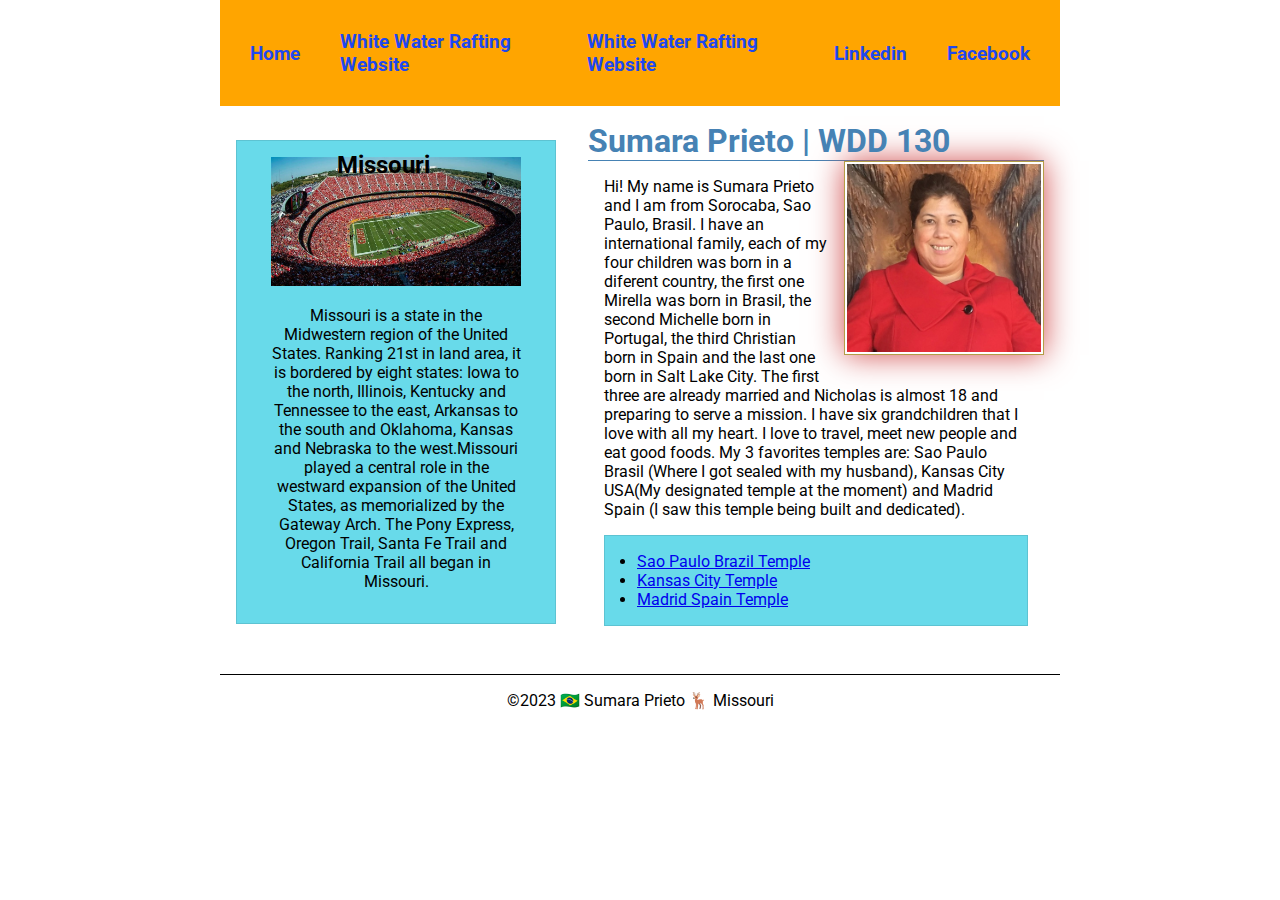
==== wwr/index.html @ 9b2ed2e0 "first commit" ====
<!--03/10/2023-->
<!DOCTYPE html>
<html lang="en-US">

<head>
  <meta charset="utf-8">
  <meta name="viewport" content="width=device-width, initial-scalet=1.0">
  <title>Sumara Prieto | WDD 130</title>
  <meta name="description" content="Sumara Prieto's BYUI WDD 130 course home page">
  <meta name="author" content="Sumara Prieto">
  <link rel="stylesheet" href="styles/styles.css">
  <link rel="preconnect" href="https://fonts.googleapis.com">
  <link rel="preconnect" href="https://fonts.gstatic.com" crossorigin>
  <link href="https://fonts.googleapis.com/css2?family=Roboto:wght@400;500&display=swap" rel="stylesheet">
</head>

<body>
  <header>
    <nav>
      <a href="#">Home</a>
      <a href="wwr/">White Water Rafting Website</a>
      <a href="wwr/site-plan-rafting.html">White Water Rafting Website</a>
      <a href="https://linkedin.com">Linkedin</a>
      <a href="https://facebook.com/sumara.ribeiroprieto">Facebook</a>
    </nav>
  </header>
  <div class="grid">
    <main>
      <h1>Sumara Prieto | WDD 130</h1>
      <img class="picture" src="images/profile.jpg" alt="Hi, my name is Sumara Prieto" width="200">
      <p>Hi! My name is Sumara Prieto and I am from Sorocaba, Sao Paulo, Brasil. I have an international family, each of
        my four children was born in a diferent country, the first one Mirella was born in Brasil, the second Michelle
        born in Portugal, the third Christian born in Spain and the last one born in Salt Lake City. The first three are
        already married and Nicholas is almost 18 and preparing to serve a mission. I have six grandchildren that I love
        with all my heart. I love to travel, meet new people and eat good foods. My 3 favorites temples are: Sao Paulo
        Brasil (Where I got sealed with my husband), Kansas City USA(My designated temple at the moment) and Madrid
        Spain
        (I saw this temple being built and dedicated).</p>

      <ul class="box indent">
        <li>

          <a href="https://www.churchofjesuschrist.org/temples/details/sao-paulo-brazil-temple?lang=eng"
            target="_blank">Sao Paulo Brazil Temple</a>
        </li>
        <li>

          <a href="https://www.churchofjesuschrist.org/temples/details/kansas-city-missouri-temple?lang=eng"
            target="_blank">Kansas City Temple</a>
        </li>
        <li>

          <a href="https://www.churchofjesuschrist.org/temples/details/madrid-spain-temple?lang=eng"
            target="_blank">Madrid Spain Temple</a>
        </li>
      </ul>
    </main>
    <aside class="box">
      <h2>Missouri</h2>
      <img src="images/missouri.jpeg" alt="Missouri Chiefs">
      <p>Missouri is a state in the Midwestern region of the United States. Ranking 21st in land area, it is bordered by
        eight states: Iowa to the north, Illinois, Kentucky and Tennessee to the east, Arkansas to the south and
        Oklahoma,
        Kansas and Nebraska to the west.Missouri played a central role in the westward expansion of the United States,
        as
        memorialized by the Gateway Arch. The Pony Express, Oregon Trail, Santa Fe Trail and California Trail all began
        in
        Missouri.</p>

    </aside>
  </div>
  <footer>
    <p>&copy;2023 🇧🇷 Sumara Prieto 🦌 Missouri</p>
  </footer>
</body>

</html>
---- wwr/styles/styles.css ----
* {
  margin: 0;
  padding: 0;
  box-sizing: border-box;
}
header, .grid, footer{
  max-width: 840px;
  margin: 0 auto;
}
body {
  font-size: 16px;
  font-family: Roboto, Arial, sans-serif;
}
nav {
  background-color: orange;
  padding: 10px;
  display: flex;
  justify-content: space-evenly;
  align-items: center;
}
nav a {
  color: rgb(30, 72, 239);
  display: block;
  padding: 20px;
  text-decoration: none;
  font-size: 1.2rem;
  font-weight: 700;
}
h1 {
  color: steelblue;
  border-bottom: 1px solid steelblue;
}

main img {
  width: 200px;
  height: auto;
  border: 1px solid rgb(180, 156, 70);
  padding: 2px;
  box-shadow: 0 0 30px rgb(208, 75, 75);
  float: right;
  margin: 0 0 1rem 1rem;
}

p {
  margin: 1rem;
}
main {
  grid-column: 2/3;
  margin: 1rem;
}

aside {
  width: 20em;
  text-align: center;
  position: relative;
  grid-column: 1/2;
  grid-row: 1/2;
  margin: 1rem;
}

aside img {
  width: 250px;
  height: auto;
}
aside h2 {
  position: absolute;
  top: 10px;
  left: 100px;
}
footer {
  margin-top: 1em;
  border-top: 1px solid #000;
  text-align: center;
}
/* Class Selectors */
.box {
  margin: 1rem;
  border: 1px solid rgba(0,0,0,.1);
  padding: 1rem;
  background-color: rgba(57, 207, 227, 0.765);
  color: #000;
}
.indent {
  padding-left: 2rem;
}
.grid {
  display: grid;
  align-items: center;
}
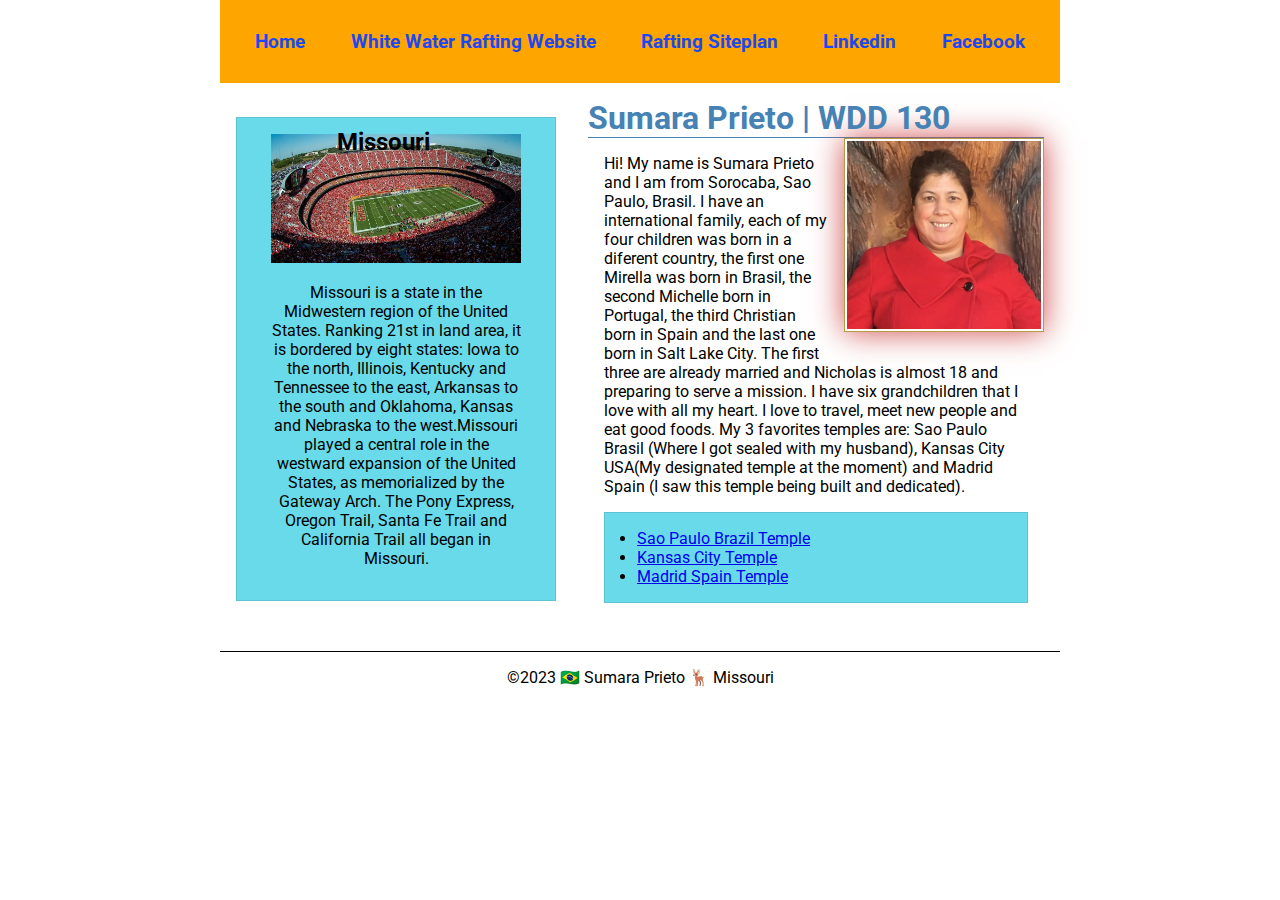
==== commit 75c0a718: "today 29 March" ====
--- a/wwr/index.html
+++ b/wwr/index.html
@@ -18,8 +18,8 @@
   <header>
     <nav>
       <a href="#">Home</a>
-      <a href="wwr/">White Water Rafting Website</a>
-      <a href="wwr/site-plan-rafting.html">White Water Rafting Website</a>
+      <a href="about.html">White Water Rafting Website</a>
+      <a href="site-plan-rafting.html"> Rafting Siteplan</a>
       <a href="https://linkedin.com">Linkedin</a>
       <a href="https://facebook.com/sumara.ribeiroprieto">Facebook</a>
     </nav>
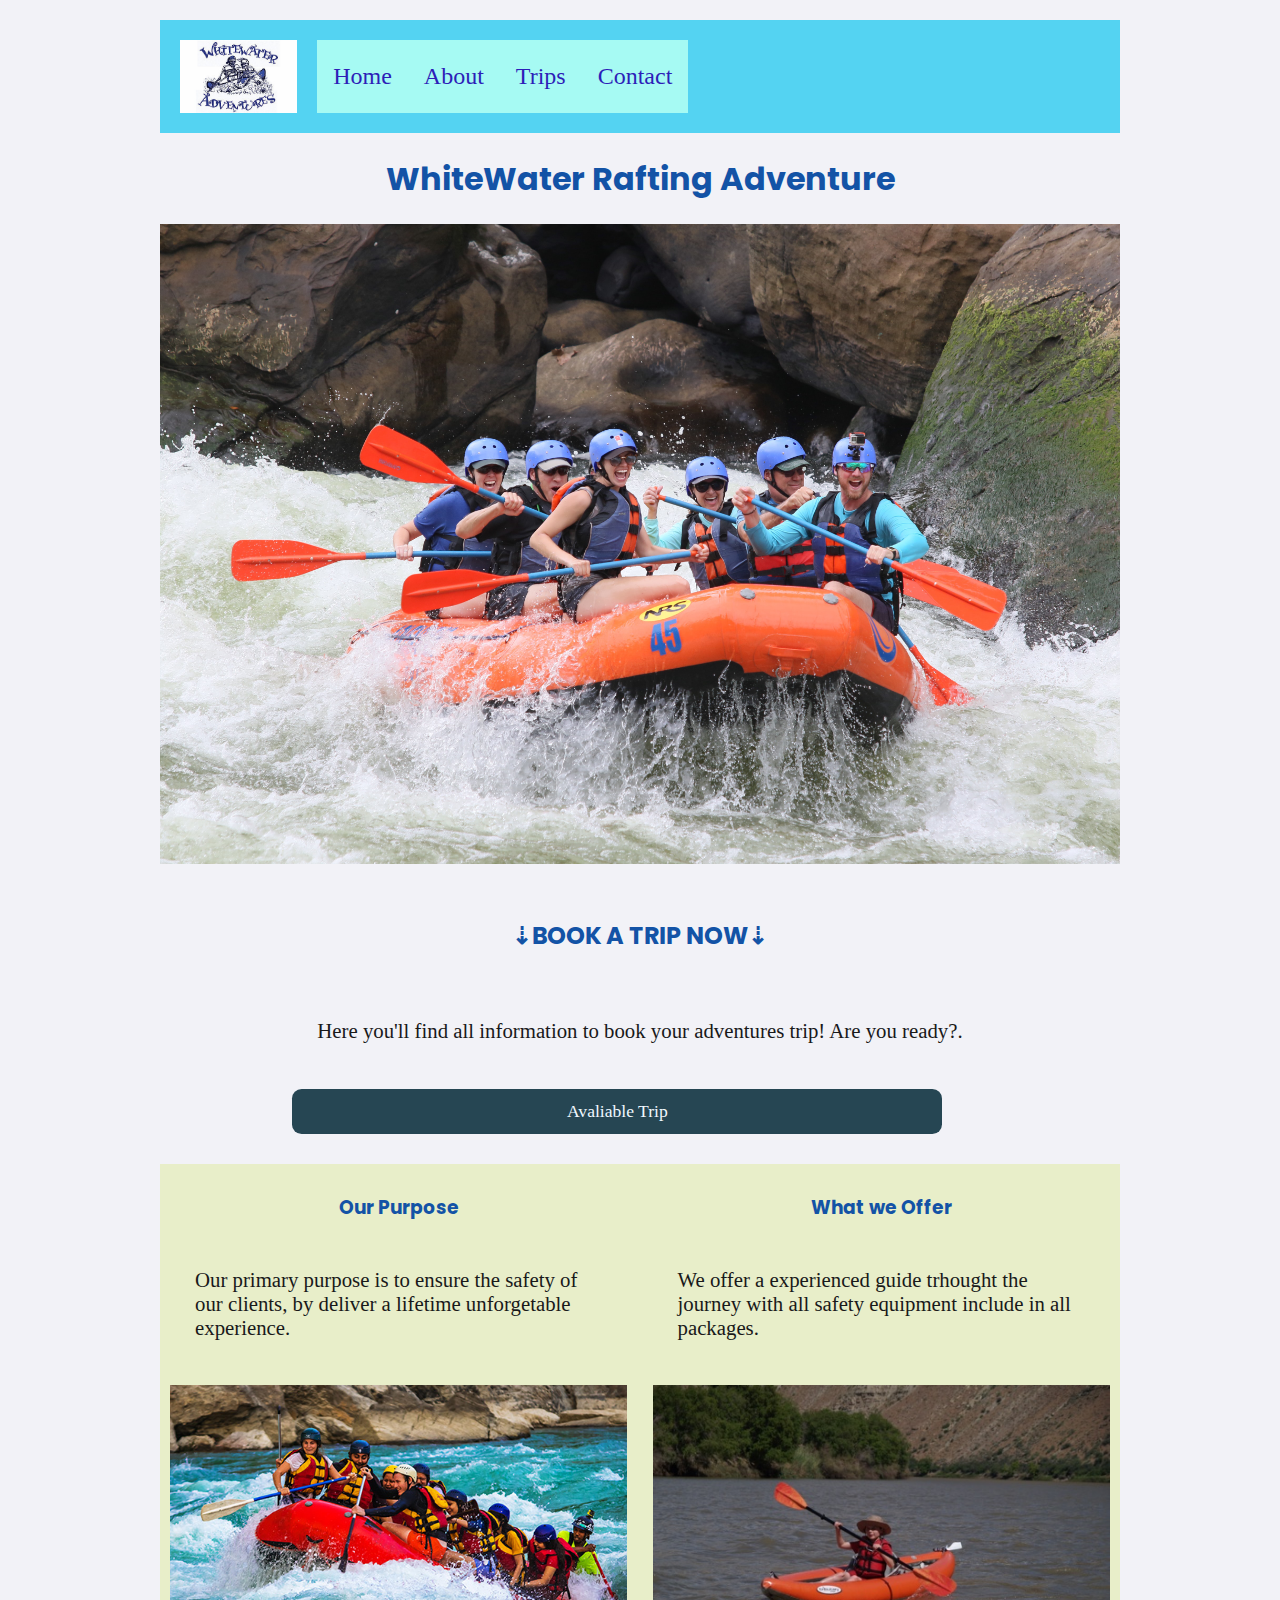
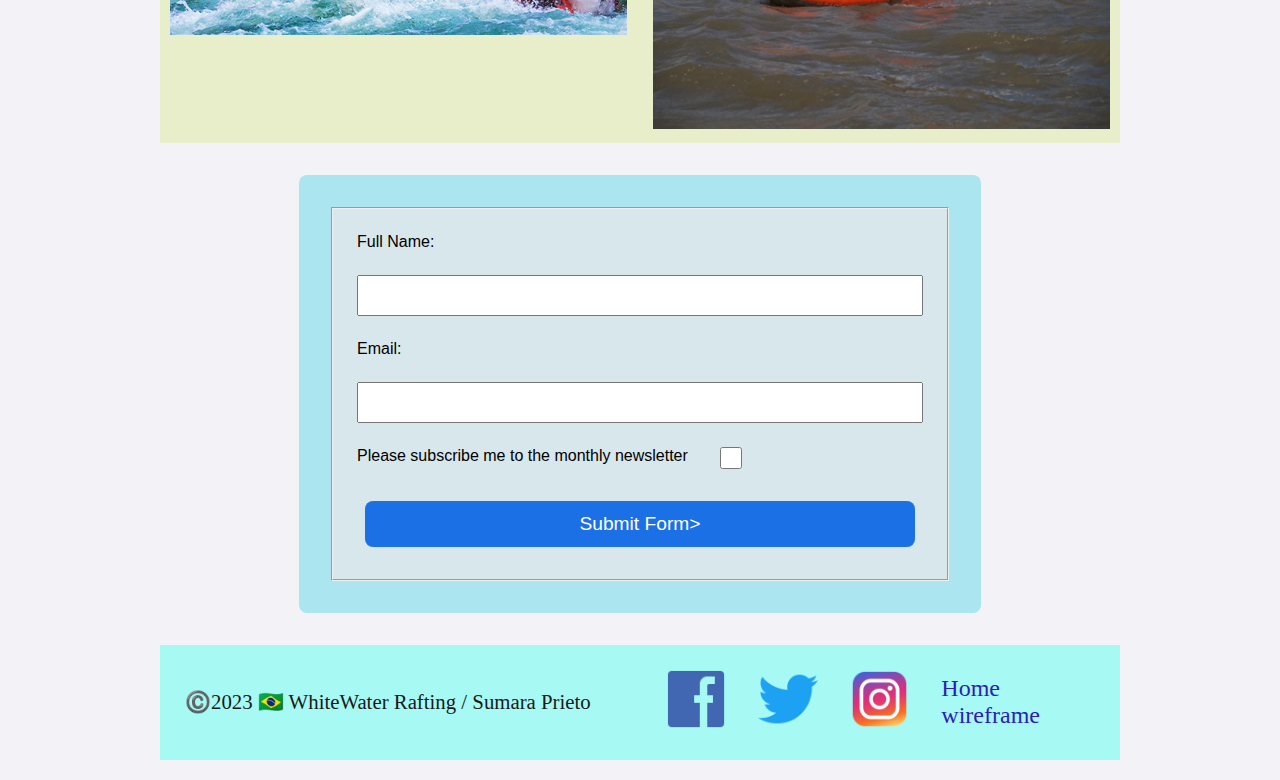
==== commit dd6a1ab7: "Final" ====
--- a/wwr/index.html
+++ b/wwr/index.html
@@ -1,77 +1,74 @@
-<!--03/10/2023-->
 <!DOCTYPE html>
 <html lang="en-US">
 
 <head>
   <meta charset="utf-8">
-  <meta name="viewport" content="width=device-width, initial-scalet=1.0">
-  <title>Sumara Prieto | WDD 130</title>
-  <meta name="description" content="Sumara Prieto's BYUI WDD 130 course home page">
+  <meta http-equiv="X-UA-Compatible" content="IE=edge">
+  <meta name="viewport" content="width=device-width, initial-scale=1.0">
+  <title>Home | WhiteWater Rafting Adventure</title>
+  <meta name="description" content="Home page of WhiteWater Rafting Adventure website.">
   <meta name="author" content="Sumara Prieto">
-  <link rel="stylesheet" href="styles/styles.css">
-  <link rel="preconnect" href="https://fonts.googleapis.com">
-  <link rel="preconnect" href="https://fonts.gstatic.com" crossorigin>
-  <link href="https://fonts.googleapis.com/css2?family=Roboto:wght@400;500&display=swap" rel="stylesheet">
+  <link rel="stylesheet" href="styles/rafting.css">
 </head>
-
 <body>
   <header>
+    <img src="images/skelletons.jpg" alt="Rafting Site Logo" class="logo">
     <nav>
-      <a href="#">Home</a>
-      <a href="about.html">White Water Rafting Website</a>
-      <a href="site-plan-rafting.html"> Rafting Siteplan</a>
-      <a href="https://linkedin.com">Linkedin</a>
-      <a href="https://facebook.com/sumara.ribeiroprieto">Facebook</a>
+      <a href="index.html">Home</a>
+      <a href="about.html">About</a>
+      <a href="trips.html">Trips</a>
+      <a href="contact.html">Contact</a>
     </nav>
   </header>
-  <div class="grid">
-    <main>
-      <h1>Sumara Prieto | WDD 130</h1>
-      <img class="picture" src="images/profile.jpg" alt="Hi, my name is Sumara Prieto" width="200">
-      <p>Hi! My name is Sumara Prieto and I am from Sorocaba, Sao Paulo, Brasil. I have an international family, each of
-        my four children was born in a diferent country, the first one Mirella was born in Brasil, the second Michelle
-        born in Portugal, the third Christian born in Spain and the last one born in Salt Lake City. The first three are
-        already married and Nicholas is almost 18 and preparing to serve a mission. I have six grandchildren that I love
-        with all my heart. I love to travel, meet new people and eat good foods. My 3 favorites temples are: Sao Paulo
-        Brasil (Where I got sealed with my husband), Kansas City USA(My designated temple at the moment) and Madrid
-        Spain
-        (I saw this temple being built and dedicated).</p>
-
-      <ul class="box indent">
-        <li>
-
-          <a href="https://www.churchofjesuschrist.org/temples/details/sao-paulo-brazil-temple?lang=eng"
-            target="_blank">Sao Paulo Brazil Temple</a>
-        </li>
-        <li>
-
-          <a href="https://www.churchofjesuschrist.org/temples/details/kansas-city-missouri-temple?lang=eng"
-            target="_blank">Kansas City Temple</a>
-        </li>
-        <li>
-
-          <a href="https://www.churchofjesuschrist.org/temples/details/madrid-spain-temple?lang=eng"
-            target="_blank">Madrid Spain Temple</a>
-        </li>
-      </ul>
-    </main>
-    <aside class="box">
-      <h2>Missouri</h2>
-      <img src="images/missouri.jpeg" alt="Missouri Chiefs">
-      <p>Missouri is a state in the Midwestern region of the United States. Ranking 21st in land area, it is bordered by
-        eight states: Iowa to the north, Illinois, Kentucky and Tennessee to the east, Arkansas to the south and
-        Oklahoma,
-        Kansas and Nebraska to the west.Missouri played a central role in the westward expansion of the United States,
-        as
-        memorialized by the Gateway Arch. The Pony Express, Oregon Trail, Santa Fe Trail and California Trail all began
-        in
-        Missouri.</p>
-
-    </aside>
+<main>
+  <div>
+    <h1>WhiteWater Rafting Adventure</h1> <img src="images/raft2.jpg" alt="home">
   </div>
-  <footer>
-    <p>&copy;2023 🇧🇷 Sumara Prieto 🦌 Missouri</p>
-  </footer>
+  <div class="action">
+    <h2>⇣BOOK A TRIP NOW⇣</h2>
+    <p>Here you'll find all information to book your adventures trip! Are you ready?.</p>
+    <a href="trips.html" class="button">Avaliable Trip</a>  
+  </div>
+  <div class="purpose_offer">
+    <div>
+      <h3>Our Purpose</h3>
+      <p>Our primary purpose is to ensure the safety of our clients, by deliver a lifetime unforgetable experience.</p>
+      <img src="images/raft5.jpg" alt="purpose">
+    </div>
+    <div>
+      <h3>What we Offer</h3>
+      <p>We offer a experienced guide trhought the journey with all safety equipment include in all packages.</p>
+      <img src="images/raft3.jpg" alt="offer">
+    </div>
+  </div>
+  <form>
+    <fieldset>
+      <label>Full Name:</label>
+      <input type="text" id="fullname" name="fullname">
+      <label>Email:</label>
+      <input type="email" id="useremail" name="useremail">
+      <div class="check">
+        <label>Please subscribe me to the monthly newsletter</label>
+        <input type="checkbox" id="subscribe" name="subscribe">
+      </div>
+      <button type="submit">Submit Form></button>
+    </fieldset>
+  </form>
+</main>
+<footer>
+  <p>©️2023 🇧🇷 WhiteWater Rafting / Sumara Prieto</p>
+  <nav class="sociallinks">
+    <a href="https://facebook.com" target="_blank">
+      <img src="images/face_icon.png" alt="fb icon" width="60">
+    </a>
+    <a href="https://twitter.com" target="_blank">
+      <img src="images/twitter_icon.jpg" alt="twitter icon" width="60">
+    </a>
+    <a href="https://instagram.com" target="_blank">
+      <img src="images/instagram_icon.png" alt="instagram icon" width="60">
+    </a>
+    <a href="wire.html">Home wireframe</a>
+  </nav>
+</footer>
 </body>
-
 </html>--- a/wwr/styles/rafting.css
+++ b/wwr/styles/rafting.css
@@ -0,0 +1,285 @@
+@import url('https://fonts.googleapis.com/css2?family=Didact+Gothic&family=Poppins&display=swap') ;
+:root {
+--primary-color : #106de7;
+--secondary-color : #efc10a;
+--accent1-color : #09eeee;
+--accent2-color : #f5f535;
+--heading-font : 'Poppins',sans-serif;
+--paragraph-font : 'Didact Gothic',sans-serif;
+--nav-background-color : #d4dedf;
+--nav-link-color : #2d1eb8;
+--nav-hover-link-color : #a6faf3;
+--nav-hover-background-color : #0b81ef;
+}
+
+body {
+  max-width: 960px;
+  padding: 20px;
+  text-decoration: none; 
+  margin: auto;
+  background-color: rgb(242, 242, 247);
+
+}
+
+h1, h2, h3, h4, h5, h6 {
+  font-family: var(--heading-font);
+  color: #1353a6;
+  display:flex;
+  justify-content: center;
+}
+
+header {
+  padding: 20px;
+  display: grid;
+  grid-template-columns: repeat(5, 9fr);
+  column-gap: 20px;
+  grid-column-start: 1;
+  grid-column-end: 9;
+  background-color: #54d3f2;
+}
+
+
+p {
+  padding: 25px;
+  text-decoration: none;
+  font-size: 1.3rem;
+  color: #19191a;
+}
+
+nav {
+  background-color: #a6faf3;
+  font-size: 1.5rem;
+  display: flex;
+  align-items: center;
+
+}
+
+nav a {
+  display: block;
+  color: var(--nav-link-color);
+  text-decoration: none;
+  padding: 1rem;
+}
+
+nav a:link, nav a:visited {
+  color: var(--nav-link-color);
+}
+
+nav a:hover {
+  color: var(--nav-hover-link-color);
+  background-color: var(--nav-hover-background-color);
+}
+
+nav.sociallinks {
+  text-decoration: none;
+  display:flex;
+  justify-content: center;
+  
+}
+
+.h1{
+  position: absolute;
+  top: 50px;
+  right: 300px;
+  margin: auto;
+  padding: 2px;
+  opacity: 1;
+  color: #043aed;
+  background-color: #09eeee;
+}
+
+article{
+  position: absolute;
+  top: 150px;
+  right: 80px;
+  left: 80px;
+  background:rgba(237, 149, 6, 0.3);
+  padding: 5px;
+  opacity: 5;
+}
+
+article img{
+  float: right;
+  max-width:200px;
+  padding: 10px;
+}
+
+img {
+  max-width: 100%;
+}
+
+div.hero {
+  position: relative;
+  padding: 20px;   
+}
+
+
+.history {
+  background-color: palegoldenrod;
+  display:flex;
+  justify-items: center;
+  flex-flow: column wrap;
+  justify-content: space-evenly;
+}
+
+.adventure {
+  display:flex;
+  justify-content: space-evenly;
+  flex-flow: row nowrap;
+  width: 100%;
+  height: auto;
+}
+
+footer {
+  display:grid;
+  grid-template-columns: repeat(2, 9fr);
+  column-gap: 20px;
+  background-color: #a6faf3;
+}
+
+.info{
+  text-align: left;
+  padding: 0;
+  border:#2F3E46;
+  display:flex;
+}
+
+.contact-info {
+  display:block;
+  border-style:solid;
+  border-color:#040404;
+  padding: 5px;
+}
+
+form {
+  width: 650px;
+  margin: 2rem auto;
+  padding: 1rem;
+  border:#059ef0;
+  border-radius: 0.5rem;
+  background-color: rgb(171, 229, 240);
+  display: grid;
+}
+
+label, input, button, select, textarea {
+  font-family: Roboto, Arial, sans-serif;
+  margin: .5rem;
+}
+
+label {
+  text-align: left;
+  padding-right: 1rem;
+}
+
+input, select, textarea {
+  padding: 0.5rem;
+  font-size: 1.1rem;
+}
+
+button {
+  margin: 1rem;
+  background-color:#1c70e6;
+  color: #fff;
+  border: none;
+  border-radius: .5rem;
+  padding: .75rem;
+  font-size: 1.2rem;
+}
+
+button:hover {
+  background-color:#121111;
+}
+
+
+fieldset {
+  display: grid;
+  grid-gap: .5rem;
+  margin: 1rem;
+  background-color:#d8e7ec;
+  padding: 1rem;
+}
+
+input[type="checkbox"] {
+  width: 22px;
+  height: 22px;
+  vertical-align: bottom;
+}
+
+.check {
+  display:flex;
+}
+
+.radio{
+  display:flex;
+}
+
+.employees {
+  display:flex;
+  justify-content: space-evenly;
+  flex-flow: row nowrap;
+  align-content: center;
+  width: 100%;
+  height: auto;
+}
+
+figcaption {
+  text-align: center;
+  font-size:large;
+}
+
+.action {
+  display: grid;
+  justify-content: center;
+  padding: 30px;
+}
+
+.trip {
+  background-color:#9ee6f4;
+  display:grid;
+  grid-template-columns: 1fr 1fr 1fr;
+  column-gap: 25px;
+  padding: 10px;
+}
+.button {
+  width: 90%;
+  font-size: 1.1rem;
+  border: none;
+  padding: 0.76rem;
+  background-color: #264653;
+  color: aliceblue;
+  border-radius: .6rem;
+  justify-content: center;
+  display: flex;
+  text-decoration: none;
+}
+table, th, td {
+  border: 1px solid;
+  padding: 20px;
+}
+
+table {
+  width: 100%;
+  padding: 20px;
+}
+
+
+.checkout {
+  width: 97%; 
+}
+
+.contact_us_button {
+  width: 100%;
+}
+
+.wireframe {
+  width: 10%;
+  height: 70%;
+}
+
+.purpose_offer {
+  background-color:#e8eec9;
+  display:grid;
+  grid-template-columns: 1fr 1fr;
+  column-gap: 25px;
+  padding: 10px;
+}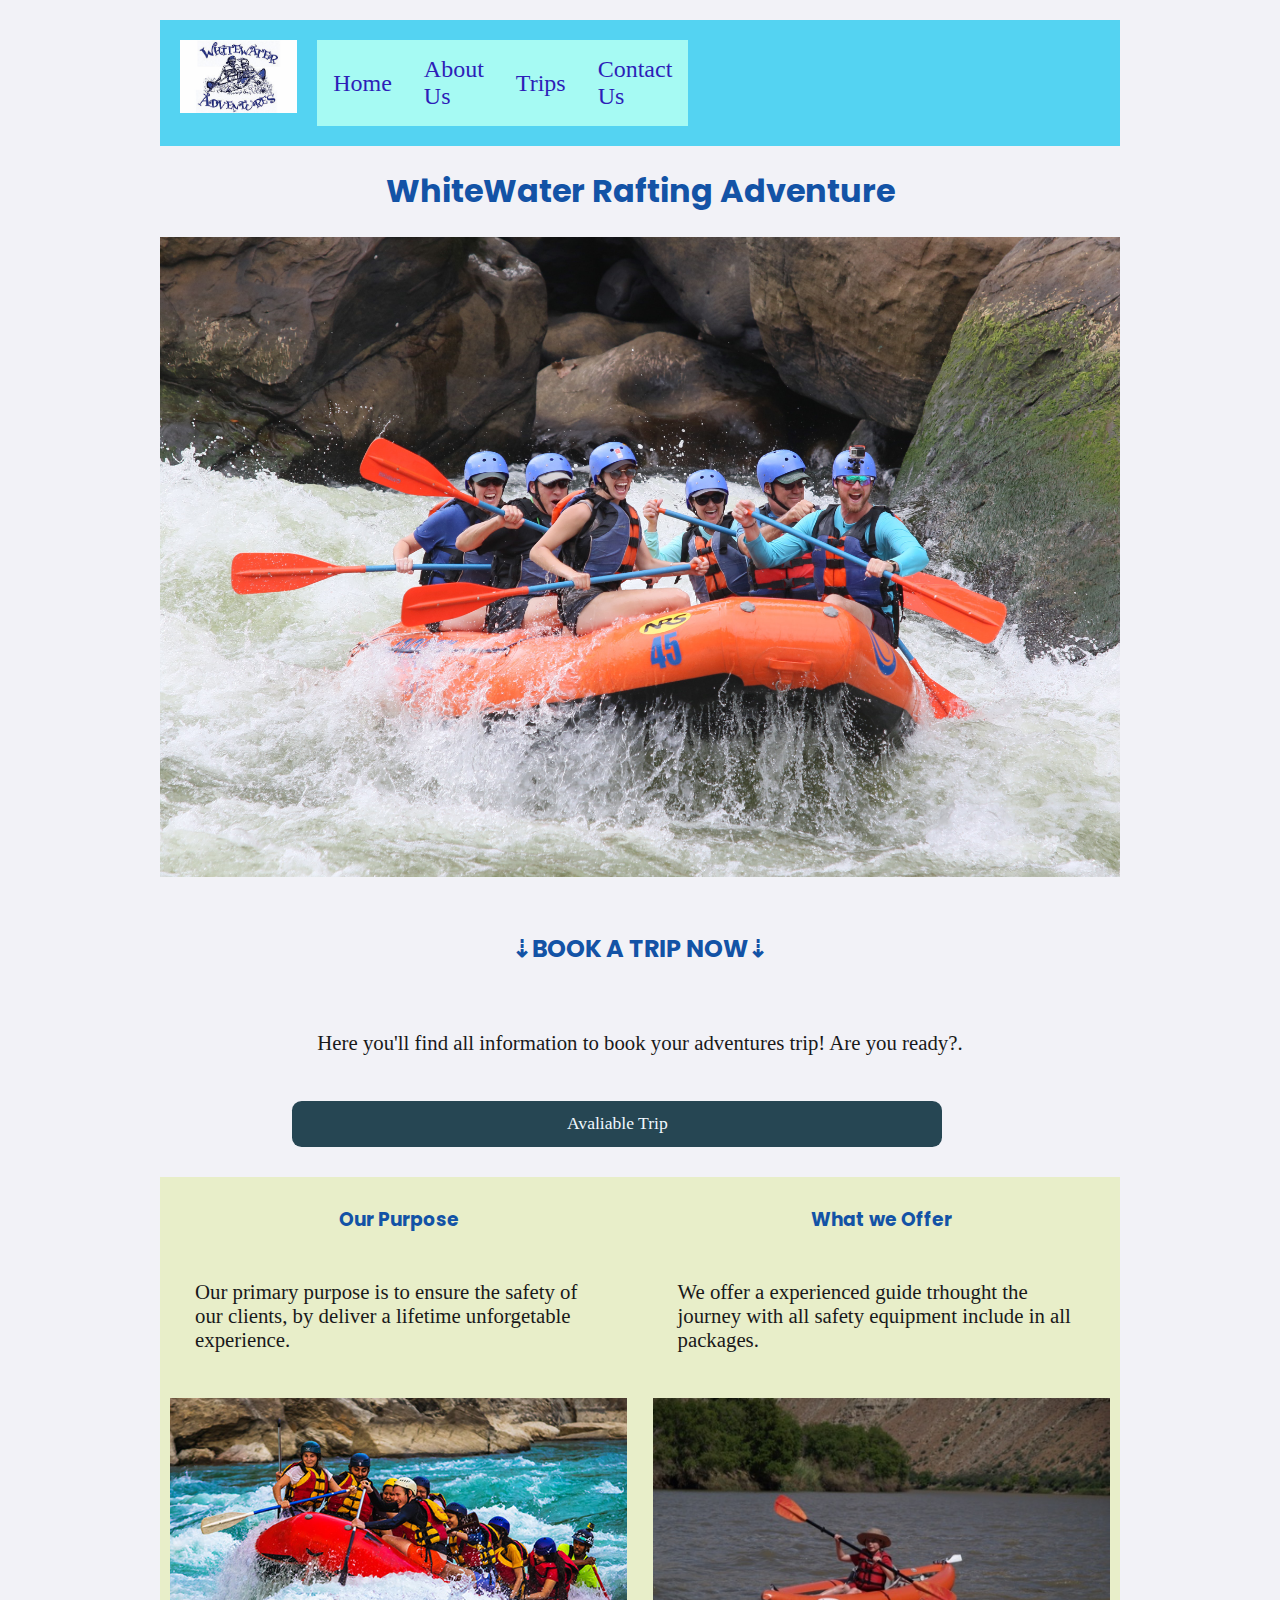
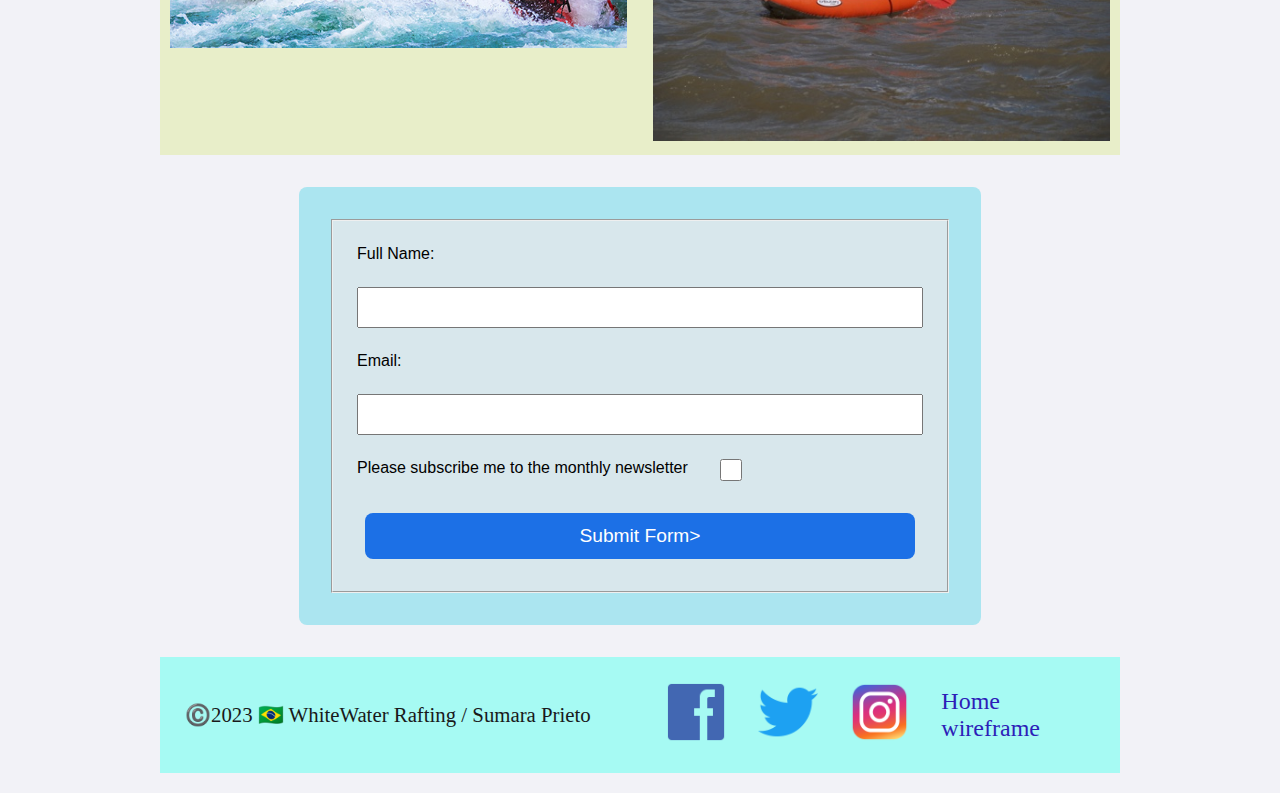
==== commit d31449d8: "latest" ====
--- a/wwr/index.html
+++ b/wwr/index.html
@@ -15,9 +15,9 @@
     <img src="images/skelletons.jpg" alt="Rafting Site Logo" class="logo">
     <nav>
       <a href="index.html">Home</a>
-      <a href="about.html">About</a>
+      <a href="about.html">About Us</a>
       <a href="trips.html">Trips</a>
-      <a href="contact.html">Contact</a>
+      <a href="contact.html">Contact Us</a>
     </nav>
   </header>
 <main>
